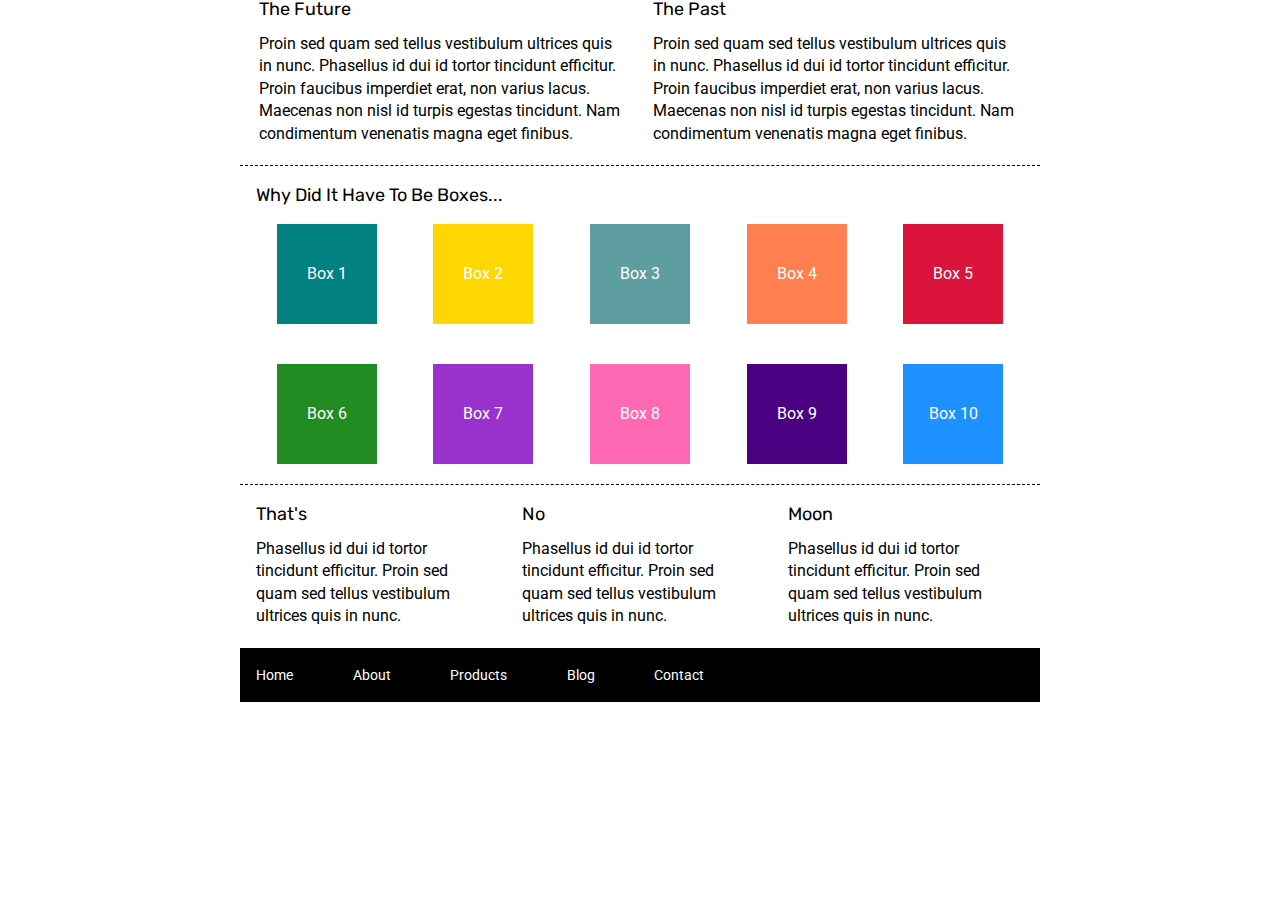
==== index.html @ 08cee7ca "Answered the questions in ReadMe and changed the colors of the boxes." ====
<!doctype html>

<html lang="en">
<head>
  <meta charset="utf-8">

  <title>Sprint Challenge - Home</title>

  <link href="https://fonts.googleapis.com/css?family=Roboto|Rubik" rel="stylesheet">
  <link rel="stylesheet" href="style/index.css">

</head>

<body>
    <div class="container">

        <section class="top-content">
            <div class="text-container">
                <h2>The Future</h2>
                <p>Proin sed quam sed tellus vestibulum ultrices quis in nunc. Phasellus id dui id tortor tincidunt efficitur. Proin faucibus imperdiet erat, non varius lacus. Maecenas non nisl id turpis egestas tincidunt. Nam condimentum venenatis magna eget finibus.</p>
            </div>
            <div class="text-container">
                <h2>The Past</h2>
                <p>Proin sed quam sed tellus vestibulum ultrices quis in nunc. Phasellus id dui id tortor tincidunt efficitur. Proin faucibus imperdiet erat, non varius lacus. Maecenas non nisl id turpis egestas tincidunt. Nam condimentum venenatis magna eget finibus.</p>
            </div>
        </section>
        
        <section class="middle-content">
        
            <h2>Why Did It Have To Be Boxes...</h2>
            
            <div class="boxes">
                <div class="box1">Box 1</div>
                <div class="box2">Box 2</div>
                <div class="box3">Box 3</div>
                <div class="box4">Box 4</div>
                <div class="box5">Box 5</div>
                <div class="box6">Box 6</div>
                <div class="box7">Box 7</div>
                <div class="box8">Box 8</div>
                <div class="box9">Box 9</div>
                <div class="box10">Box 10</div>
            </div>
        
        </section>

        <section class="bottom-content">

            <div class="text-container">
                <h2>That's</h2>
                <p>Phasellus id dui id tortor tincidunt efficitur. Proin sed quam sed tellus vestibulum ultrices quis in nunc.</p>
            </div>
            <div class="text-container">
                <h2>No</h2>
                <p>Phasellus id dui id tortor tincidunt efficitur. Proin sed quam sed tellus vestibulum ultrices quis in nunc.</p>
            </div>
            <div class="text-container">
                <h2>Moon</h2>
                <p>Phasellus id dui id tortor tincidunt efficitur. Proin sed quam sed tellus vestibulum ultrices quis in nunc.</p>
            </div>

        </section>
        
        <footer>
            <nav>
                <a href="#">Home</a>
                <a href="#about">About</a>
                <a href="#">Products</a>
                <a href="#">Blog</a>
                <a href="#">Contact</a>
            </nav>
        </footer>
    </div><!-- container -->        
</body>
</html>
---- style/index.css ----
/* http://meyerweb.com/eric/tools/css/reset/ 
   v2.0 | 20110126
   License: none (public domain)
*/

html, body, div, span, applet, object, iframe,
h1, h2, h3, h4, h5, h6, p, blockquote, pre,
a, abbr, acronym, address, big, cite, code,
del, dfn, em, img, ins, kbd, q, s, samp,
small, strike, strong, sub, sup, tt, var,
b, u, i, center,
dl, dt, dd, ol, ul, li,
fieldset, form, label, legend,
table, caption, tbody, tfoot, thead, tr, th, td,
article, aside, canvas, details, embed, 
figure, figcaption, footer, header, hgroup, 
menu, nav, output, ruby, section, summary,
time, mark, audio, video {
	margin: 0;
	padding: 0;
	border: 0;
	font-size: 100%;
	font: inherit;
	vertical-align: baseline;
}
/* HTML5 display-role reset for older browsers */
article, aside, details, figcaption, figure, 
footer, header, hgroup, menu, nav, section {
	display: block;
}
body {
	line-height: 1;
}
ol, ul {
	list-style: none;
}
blockquote, q {
	quotes: none;
}
blockquote:before, blockquote:after,
q:before, q:after {
	content: '';
	content: none;
}
table {
	border-collapse: collapse;
	border-spacing: 0;
}

* {
    box-sizing: border-box;
}

html, body {
    height: 100%;
    font-family: 'Roboto', sans-serif;
}

h1, h2, h3, h4, h5 {
    font-size: 18px;
    margin-bottom: 15px;
    font-family: 'Rubik', sans-serif;
}

p {
    line-height: 1.4;
}

.container {
    width: 800px;
    margin: 0 auto;
}

.top-content {
    display: flex;
    flex-wrap: wrap;
    justify-content: space-evenly;
    margin-bottom: 20px;
    border-bottom: 1px dashed black;
}

.top-content .text-container {
    width: 48%;
    padding: 0 1%;
    padding-bottom: 20px;  
}

.middle-content {
    margin-bottom: 20px;
    border-bottom: 1px dashed black;
}

.middle-content h2 {
    padding: 0 2%;
    margin-bottom: 0;
}

.middle-content .boxes {
    display: flex;
    flex-wrap: wrap;
    justify-content: space-evenly;
}

.middle-content .boxes .box1, .box2, .box3, .box4, .box5, .box6, .box7, .box8, .box9, .box10 {
    width: 12.5%;
    height: 100px;
    background: black;
    margin: 20px 2.5%;
    color: white;
    display: flex;
    align-items: center;
    justify-content: center;
}

.middle-content .boxes .box1 {
    background-color: teal;
}

.middle-content .boxes .box2 {
    background-color: gold;
}

.middle-content .boxes .box3 {
    background-color: cadetblue;
}

.middle-content .boxes .box4 {
    background-color: coral;
}

.middle-content .boxes .box5 {
    background-color: crimson;
}

.middle-content .boxes .box6 {
    background-color: forestgreen;
}

.middle-content .boxes .box7 {
    background-color: darkorchid;
}

.middle-content .boxes .box8 {
    background-color: hotpink;
}

.middle-content .boxes .box9 {
    background-color: indigo;
}

.middle-content .boxes .box10 {
    background-color: dodgerblue;
}

.bottom-content {
    display: flex;
    margin: 0 2% 20px;
    justify-content: space-around;
}

.bottom-content .text-container {
    padding-right: 4%;
}

.bottom-content .text-container:last-child {
    padding-right: 0;
}

footer {
    width: 100%;
    background: black;
}

footer nav {
    width: 60%;
    display: flex;
    justify-content: space-between;
    align-items: center;
    padding: 20px 2%;
    font-size: 14px;
}

footer nav a {
    color: white;
    text-decoration: none;
}
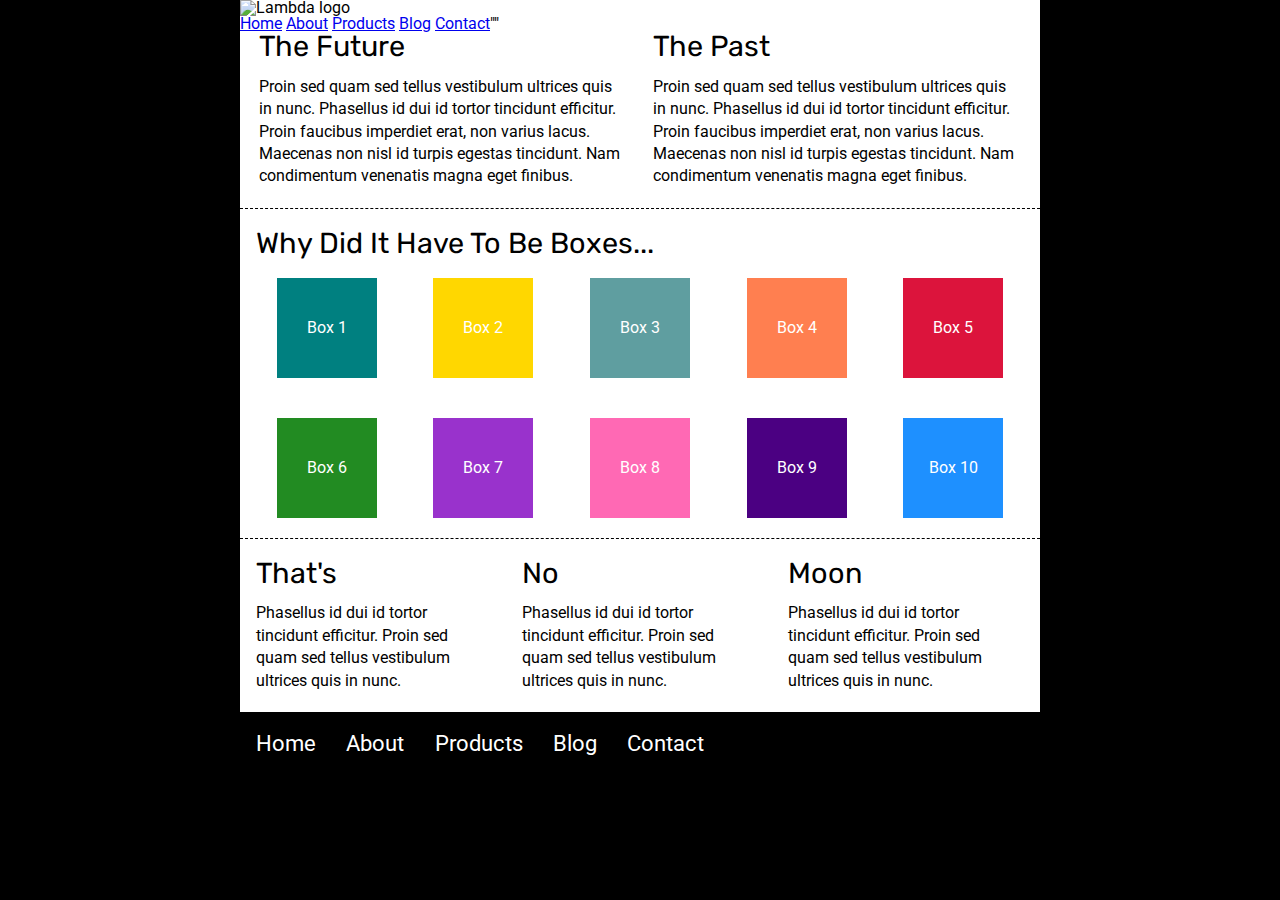
==== commit 1bcbfc24: "Added nav bar and images, changed all font-sizes to rem." ====
--- a/index.html
+++ b/index.html
@@ -14,6 +14,19 @@
 <body>
     <div class="container">
 
+        <section class="header">
+            <div class="navbar">
+                <img src="assets\lambda-black.png" alt="Lambda logo" class="logo">
+            </div>
+            <nav class="headernav">
+                <a href="#">Home</a> 
+                <a href="#about">About</a>
+                <a href="#">Products</a>
+                <a href="#">Blog</a>
+                <a href="#">Contact</a>""
+            </nav>
+        </section>
+        
         <section class="top-content">
             <div class="text-container">
                 <h2>The Future</h2>
--- a/style/index.css
+++ b/style/index.css
@@ -19,7 +19,7 @@
 	margin: 0;
 	padding: 0;
 	border: 0;
-	font-size: 100%;
+	font-size: 62.5%;
 	font: inherit;
 	vertical-align: baseline;
 }
@@ -54,10 +54,11 @@
 html, body {
     height: 100%;
     font-family: 'Roboto', sans-serif;
+    background-color: black;
 }
 
 h1, h2, h3, h4, h5 {
-    font-size: 18px;
+    font-size: 1.8rem;
     margin-bottom: 15px;
     font-family: 'Rubik', sans-serif;
 }
@@ -67,8 +68,26 @@
 }
 
 .container {
-    width: 800px;
+    max-width: 800px;
     margin: 0 auto;
+    width: 100%;
+    background-color: white;
+}
+
+header {
+    display: flex;
+    justify-content: space-between;
+}
+
+
+
+header nav {
+    width: 60%;
+    display: flex;
+    justify-content: space-between;
+    align-items: center;
+    padding: 20px 2%;
+    font-size: 1.4rem;
 }
 
 .top-content {
@@ -177,7 +196,7 @@
     justify-content: space-between;
     align-items: center;
     padding: 20px 2%;
-    font-size: 14px;
+    font-size: 1.4rem;
 }
 
 footer nav a {
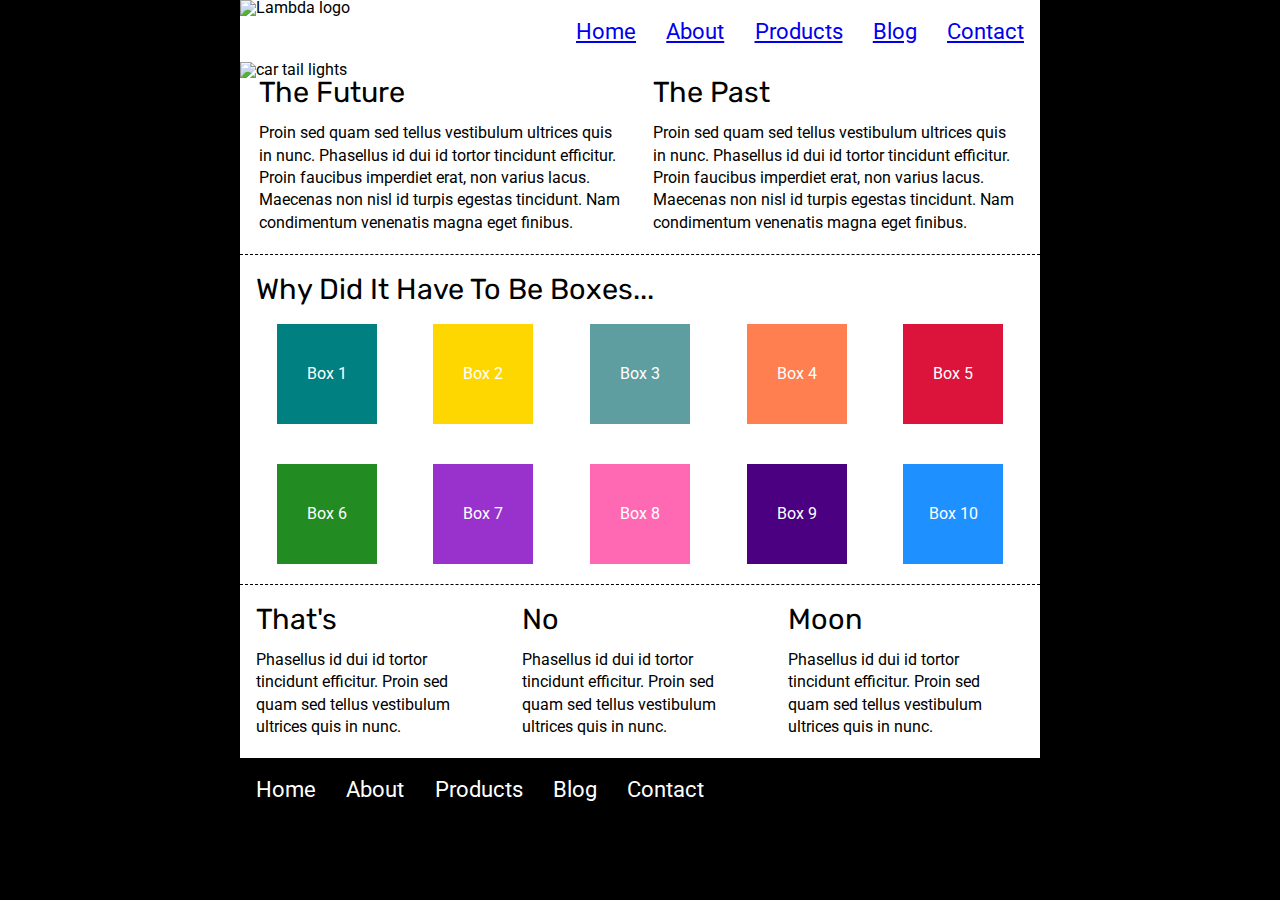
==== commit 3fb18763: "Visual Code was saying my index didn't save, so I just saved it to recommit." ====
--- a/index.html
+++ b/index.html
@@ -14,19 +14,21 @@
 <body>
     <div class="container">
 
-        <section class="header">
+        <header>
             <div class="navbar">
                 <img src="assets\lambda-black.png" alt="Lambda logo" class="logo">
             </div>
             <nav class="headernav">
-                <a href="#">Home</a> 
-                <a href="#about">About</a>
+                <a href="#">Home</a>
+                <a href="#">About</a>
                 <a href="#">Products</a>
                 <a href="#">Blog</a>
-                <a href="#">Contact</a>""
+                <a href="#">Contact</a>
             </nav>
-        </section>
-        
+        </header>
+
+       <img src="assets\jumbo.jpg" alt="car tail lights" class="bigimg">
+
         <section class="top-content">
             <div class="text-container">
                 <h2>The Future</h2>
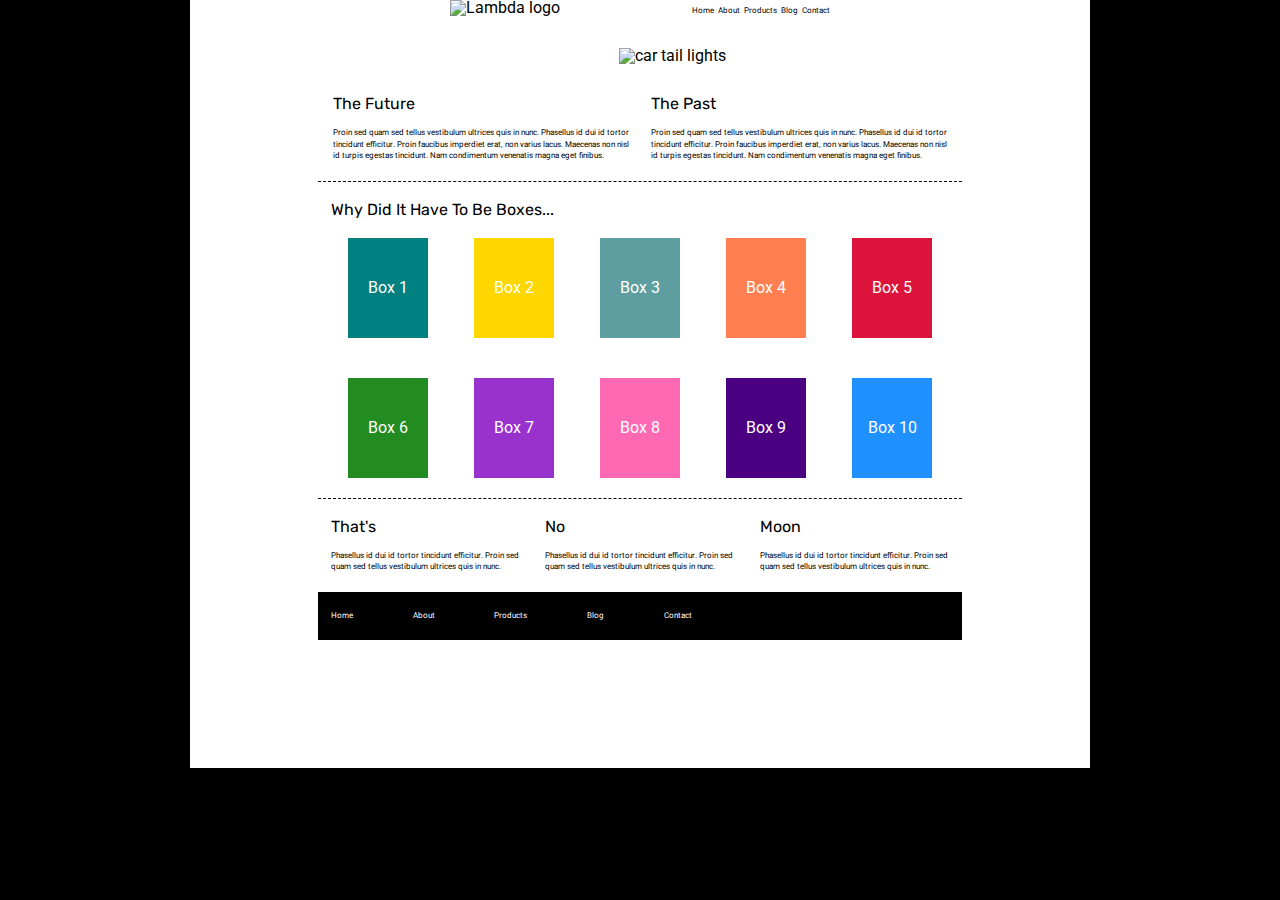
==== commit c34fdedf: "Tried to add media queries, they aren't acting exactly right." ====
--- a/index.html
+++ b/index.html
@@ -20,14 +20,16 @@
             </div>
             <nav class="headernav">
                 <a href="#">Home</a>
-                <a href="#">About</a>
+                <a href="about.html">About</a>
                 <a href="#">Products</a>
                 <a href="#">Blog</a>
                 <a href="#">Contact</a>
             </nav>
         </header>
-
-       <img src="assets\jumbo.jpg" alt="car tail lights" class="bigimg">
+        
+        <div class="bigimg">
+            <img src="assets\jumbo.jpg" alt="car tail lights">
+        </div>
 
         <section class="top-content">
             <div class="text-container">
--- a/style/index.css
+++ b/style/index.css
@@ -58,7 +58,7 @@
 }
 
 h1, h2, h3, h4, h5 {
-    font-size: 1.8rem;
+    font-size: 1rem;
     margin-bottom: 15px;
     font-family: 'Rubik', sans-serif;
 }
@@ -68,26 +68,43 @@
 }
 
 .container {
-    max-width: 800px;
+    max-width: 900px;
     margin: 0 auto;
     width: 100%;
     background-color: white;
+    padding: 10%;
+    padding-top: 0px;
 }
 
 header {
     display: flex;
-    justify-content: space-between;
-}
-
-
-
-header nav {
-    width: 60%;
-    display: flex;
-    justify-content: space-between;
+    justify-content: space-evenly;
+}
+
+header .navbar .headernav {
+    margin-top: 20px;
+}
+
+header nav .headernav {
+    width: 100%;
+    display: flex;
+    justify-content: space-evenly;
     align-items: center;
-    padding: 20px 2%;
-    font-size: 1.4rem;
+    margin: 20%;
+    padding: 10px 2%;
+}
+
+ a {
+    text-decoration: none;
+    font-size: 0.5rem;
+    color: black;
+}
+
+div .bigimg {
+   display: flex;
+   justify-content: center;
+   width: 100%;
+   margin: 5%;
 }
 
 .top-content {
@@ -101,7 +118,8 @@
 .top-content .text-container {
     width: 48%;
     padding: 0 1%;
-    padding-bottom: 20px;  
+    padding-bottom: 20px;
+    font-size: 0.5rem;  
 }
 
 .middle-content {
@@ -179,6 +197,7 @@
 
 .bottom-content .text-container {
     padding-right: 4%;
+    font-size: 0.5rem;
 }
 
 .bottom-content .text-container:last-child {
@@ -196,10 +215,46 @@
     justify-content: space-between;
     align-items: center;
     padding: 20px 2%;
-    font-size: 1.4rem;
+    font-size: 0.5rem;
 }
 
 footer nav a {
     color: white;
     text-decoration: none;
+}
+
+@media(max-width: 500px){
+    header {
+        flex-direction: column;
+        align-items: center;
+    }
+
+    nav .headernav {
+        flex-direction: column;
+        align-items: center;
+    }
+
+    .topcontent {
+        flex-direction: column;
+        justify-content: space-between;
+        align-items: center;
+    }
+
+    .boxes {
+        flex-direction: column;
+        align-items: center;
+        width: 100%;
+    }
+
+    .bottom-content {
+        flex-direction: column;
+        justify-content: space-between;
+        align-items: center;
+    }
+
+    footer nav{
+        flex-direction: column;
+        align-items: center; 
+        
+    }
 }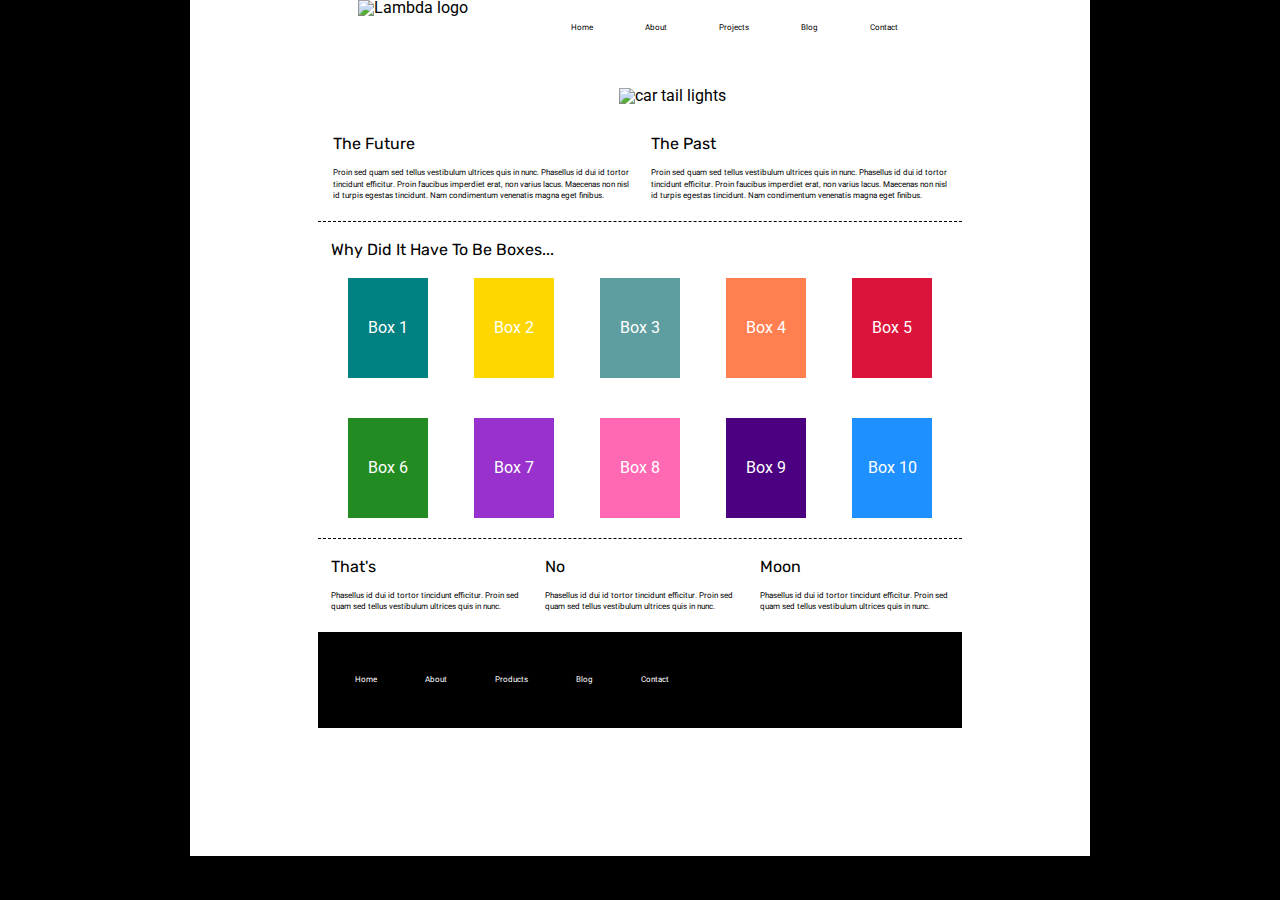
==== commit 46b71a5d: "Added the media query so that the page has responsive design and a breakpoint at 500px for mobile." ====
--- a/index.html
+++ b/index.html
@@ -17,14 +17,14 @@
         <header>
             <div class="navbar">
                 <img src="assets\lambda-black.png" alt="Lambda logo" class="logo">
+                <ul>
+                    <li><a href="#">Home</a></li>
+                    <li><a href="#">About</a></li>
+                    <li><a href="#">Projects</a></li>
+                    <li><a href="#">Blog</a></li>
+                    <li><a href="#">Contact</a></li>
+                </ul>
             </div>
-            <nav class="headernav">
-                <a href="#">Home</a>
-                <a href="about.html">About</a>
-                <a href="#">Products</a>
-                <a href="#">Blog</a>
-                <a href="#">Contact</a>
-            </nav>
         </header>
         
         <div class="bigimg">
--- a/style/index.css
+++ b/style/index.css
@@ -76,28 +76,27 @@
     padding-top: 0px;
 }
 
-header {
-    display: flex;
-    justify-content: space-evenly;
-}
-
-header .navbar .headernav {
-    margin-top: 20px;
-}
-
-header nav .headernav {
-    width: 100%;
-    display: flex;
-    justify-content: space-evenly;
-    align-items: center;
-    margin: 20%;
-    padding: 10px 2%;
+header .navbar {
+    display: flex;
+    justify-content: space-around;
+    flex-wrap: nowrap;
+}
+
+li {
+    display: inline-flex;
+    justify-content: space-between;
+    flex-wrap: nowrap;
 }
 
  a {
+    display: inline-flex;
+    padding: 22px;
+    margin: 2px; 
+    flex-wrap: nowrap;
     text-decoration: none;
     font-size: 0.5rem;
     color: black;
+    justify-content: space-around;
 }
 
 div .bigimg {
@@ -223,20 +222,22 @@
     text-decoration: none;
 }
 
-@media(max-width: 500px){
-    header {
-        flex-direction: column;
-        align-items: center;
-    }
-
-    nav .headernav {
-        flex-direction: column;
-        align-items: center;
-    }
-
-    .topcontent {
-        flex-direction: column;
-        justify-content: space-between;
+@media screen and (max-width: 500px) {
+    .navbar {
+        flex-direction: column;
+    }
+
+    .logo {
+        max-width: 50%;
+        max-height: 50%;
+        margin: 0 auto;
+    }
+
+    ul {
+        display: flex; 
+        flex-direction: column;
+        margin: 0 auto;
+        justify-content: flex-start;
         align-items: center;
     }
 
@@ -244,17 +245,32 @@
         flex-direction: column;
         align-items: center;
         width: 100%;
+        margin: 0 auto;
+    }
+
+    .top-content {
+        display: flex;
+        flex-direction: column;
+        align-items: center;
     }
 
     .bottom-content {
-        flex-direction: column;
-        justify-content: space-between;
-        align-items: center;
-    }
-
-    footer nav{
-        flex-direction: column;
-        align-items: center; 
-        
-    }
-}+        display: flex;
+        flex-direction: column;
+        align-items: center;
+    }
+
+    .bottom-content .text-container {
+        margin-bottom: 10%;
+    }
+
+    footer nav {
+        display: flex;
+        flex-direction: column;
+    }
+
+    footer nav a {
+        align-items: center;
+    }
+
+}   